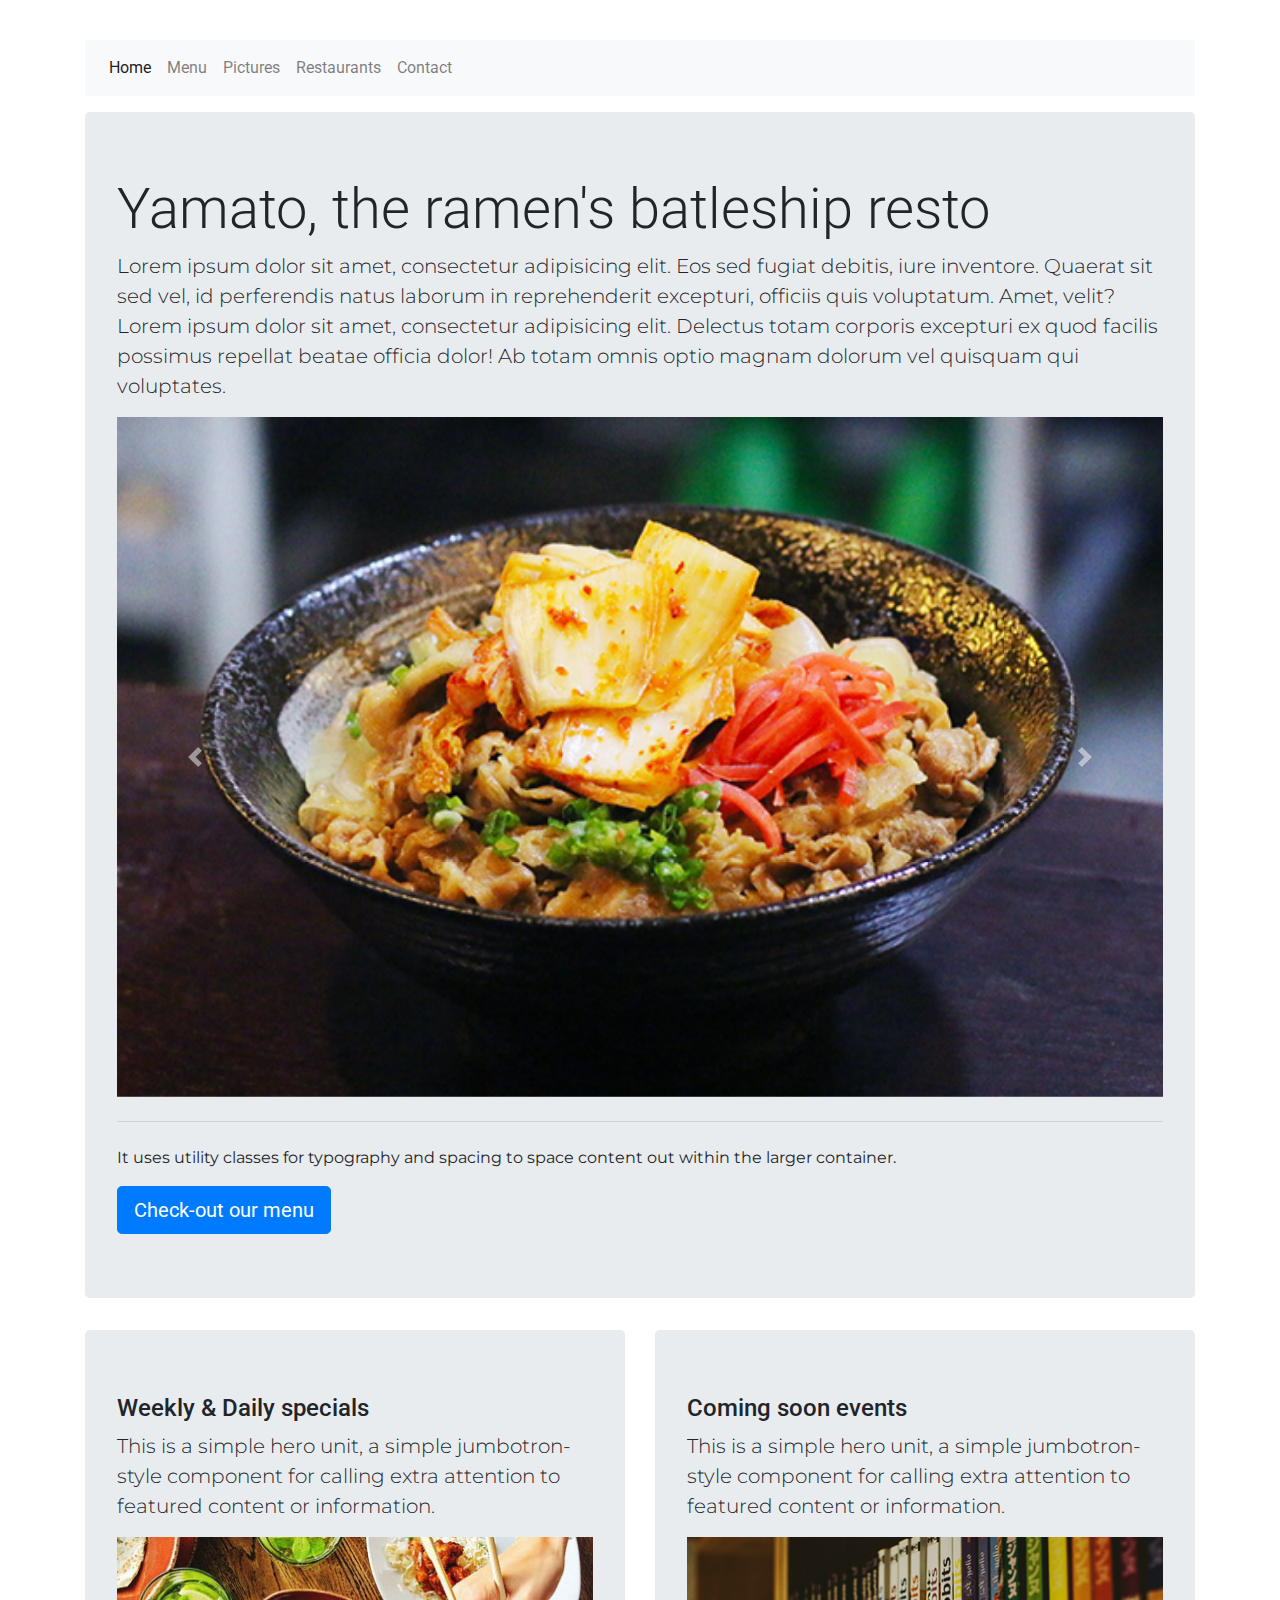
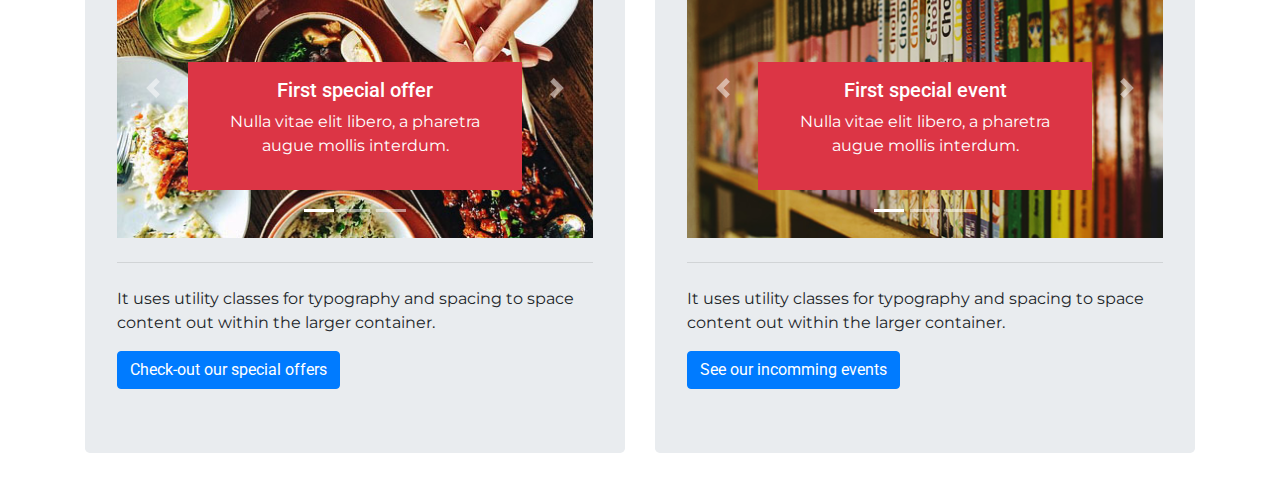
==== index.html @ 6bb769fc "test avec logo en png" ====
<!DOCTYPE html>
<html lang="en">

<head>
  <meta charset="UTF-8">
  <meta name="viewport" content="width=device-width, initial-scale=1.0, shrink-to-fit=no">
  <link rel="stylesheet" href="https://stackpath.bootstrapcdn.com/bootstrap/4.3.1/css/bootstrap.min.css" integrity="sha384-ggOyR0iXCbMQv3Xipma34MD+dH/1fQ784/j6cY/iJTQUOhcWr7x9JvoRxT2MZw1T" crossorigin="anonymous">
  <link href="https://fonts.googleapis.com/css?family=Montserrat:200|Roboto:300&display=swap" rel="stylesheet">
  <link rel="stylesheet" href="assets/css/style.css">
  <title>Yamato's Web Site</title>
</head>

<body>

  <div class="container">

    <!-- header -->

    <!--  <h1>Yamato 大和</h1> -->

    <header>
      <div class="container-fluid">
        <figure class="col-4">
          <a href="index.html">
            <img src="assets/img/logo.png" alt="">
          </a>
        </figure>
      </div>
    </header>

    <!-- nav -->

    <nav class="navbar navbar-expand-lg navbar-light bg-light">

      <button class="navbar-toggler" type="button" data-toggle="collapse" data-target="#navbarSupportedContent" aria-controls="navbarSupportedContent" aria-expanded="false" aria-label="Toggle navigation">
        <span class="navbar-toggler-icon"></span>
      </button>
      <div class="collapse navbar-collapse" id="navbarSupportedContent">
        <ul class="navbar-nav mr-auto">
          <li class="nav-item active">
            <a class="nav-link" href="index.html">Home<span class="sr-only">(current)</span></a>
          </li>
          <li class="nav-item">
            <a class="nav-link" href="menu.html">Menu</a>
          </li>
          <li class="nav-item">
            <a class="nav-link" href="pictures.html">Pictures</a>
          </li>
          <li class="nav-item">
            <a class="nav-link" href="restaurant.html">Restaurants</a>
          </li>
          <li class="nav-item">
            <a class="nav-link" href="contact.html">Contact</a>
          </li>
        </ul>
      </div>
    </nav>

    <!-- jumbotron -->

    <div class="jumbotron">
      <h2 class="display-4">Yamato, the ramen's batleship resto</h2>
      <p class="lead">Lorem ipsum dolor sit amet, consectetur adipisicing elit. Eos sed fugiat debitis, iure inventore. Quaerat sit sed vel, id perferendis natus laborum in reprehenderit excepturi, officiis quis voluptatum. Amet, velit?Lorem ipsum dolor sit amet, consectetur adipisicing elit. Delectus totam corporis excepturi ex quod facilis possimus repellat beatae officia dolor! Ab totam omnis optio magnam dolorum vel quisquam qui voluptates.</p>
      <div id="carouselExampleControls" class="carousel slide" data-ride="carousel">
        <div class="carousel-inner">
          <div class="carousel-item active">
            <img src="assets/img/1.png" class="d-block w-100" alt="picture menu ramen">
          </div>
          <div class="carousel-item">
            <img src="assets/img/2.png" class="d-block w-100" alt="picture menu ramen">
          </div>
          <div class="carousel-item">
            <img src="assets/img/3.png" class="d-block w-100" alt="picture menu ramen">
          </div>
          <div class="carousel-item">
            <img src="assets/img/4.png" class="d-block w-100" alt="picture menu ramen">
          </div>
          <div class="carousel-item">
            <img src="assets/img/5.png" class="d-block w-100" alt="picture menu ramen">
          </div>
        </div>
        <a class="carousel-control-prev" href="#carouselExampleControls" role="button" data-slide="prev">
          <span class="carousel-control-prev-icon" aria-hidden="true"></span>
          <span class="sr-only">Previous</span>
        </a>
        <a class="carousel-control-next" href="#carouselExampleControls" role="button" data-slide="next">
          <span class="carousel-control-next-icon" aria-hidden="true"></span>
          <span class="sr-only">Next</span>
        </a>
      </div>
      <hr class="my-4">
      <p>It uses utility classes for typography and spacing to space content out within the larger container.</p>
      <a class="btn btn-primary btn-lg" href="menu.html" role="button">Check-out our menu</a>
    </div>

    <!--section-->

    <div class="row">
      <div class="col-12 col-lg-6">
        <div class="jumbotron">
          <h4>Weekly & Daily specials</h4>
          <p class="lead">This is a simple hero unit, a simple jumbotron-style component for calling extra attention to featured content or information.</p>
          <div class="bd-example">
            <div id="carouselExampleCaptions" class="carousel slide" data-ride="carousel">
              <ol class="carousel-indicators">
                <li data-target="#carouselExampleCaptions" data-slide-to="0" class="active"></li>
                <li data-target="#carouselExampleCaptions" data-slide-to="1"></li>
                <li data-target="#carouselExampleCaptions" data-slide-to="2"></li>
              </ol>
              <div class="carousel-inner">
                <div class="carousel-item active">
                  <img src="assets/img/daypromo1.png" class="d-block w-100" alt="picture day promo">
                  <div class="carousel-caption d-none d-md-block">
                    <div class="p-3 mb-2 bg-danger text-white">
                      <h5>First special offer</h5>
                      <p>Nulla vitae elit libero, a pharetra augue mollis interdum.</p>
                    </div>
                  </div>
                </div>
                <div class="carousel-item">
                  <img src="assets/img/daypromo2.png" class="d-block w-100" alt="picture day promo">
                  <div class="carousel-caption d-none d-md-block">
                    <div class="p-3 mb-2 bg-danger text-white">
                      <h5>Second special offer</h5>
                      <p>Lorem ipsum dolor sit amet, consectetur adipiscing elit.</p>
                    </div>
                  </div>
                </div>
              </div>
              <a class="carousel-control-prev" href="#carouselExampleCaptions" role="button" data-slide="prev">
                <span class="carousel-control-prev-icon" aria-hidden="true"></span>
                <span class="sr-only">Previous</span>
              </a>
              <a class="carousel-control-next" href="#carouselExampleCaptions" role="button" data-slide="next">
                <span class="carousel-control-next-icon" aria-hidden="true"></span>
                <span class="sr-only">Next</span>
              </a>
            </div>
          </div>
          <hr class="my-4">
          <p>It uses utility classes for typography and spacing to space content out within the larger container.</p>
          <!-- Button trigger modal -->
          <button type="button" class="btn btn-primary" data-toggle="modal" data-target="#exampleModal">
            Check-out our special offers
          </button>

          <!-- Modal -->
          <div class="modal fade" id="exampleModal" tabindex="-1" role="dialog" aria-labelledby="exampleModalLabel" aria-hidden="true">
            <div class="modal-dialog" role="document">
              <div class="modal-content">
                <div class="modal-header">
                  <h5 class="modal-title" id="exampleModalLabel">Specials</h5>
                  <button type="button" class="close" data-dismiss="modal" aria-label="Close">
                    <span aria-hidden="true">&times;</span>
                  </button>
                </div>
                <div class="modal-body">
                  <p>Lorem ipsum dolor sit amet, consectetur adipisicing elit. Impedit quisquam doloremque laboriosam tempore enim dignissimos sit repellendus quasi, quidem, soluta! Accusantium aut dolor, aliquid similique obcaecati dignissimos alias ducimus.Lorem ipsum dolor sit amet, consectetur adipisicing elit. Impedit quisquam doloremque laboriosam tempore enim dignissimos sit repellendus quasi, quidem, soluta! Accusantium aut dolor, aliquid similique obcaecati dignissimos alias ducimus.
                  </p>
                </div>
                <div class="modal-footer">
                  <button type="button" class="btn btn-secondary" data-dismiss="modal">Close</button>
                  <button type="button" class="btn btn-primary">Get started</button>
                </div>
              </div>
            </div>
          </div>
        </div>
      </div>

      <!-- special events -->

      <div class="col-12 col-lg-6">
        <div class="jumbotron">
          <h4>Coming soon events</h4>
          <p class="lead">This is a simple hero unit, a simple jumbotron-style component for calling extra attention to featured content or information.</p>
          <!-- carousel special events -->
          <div class="bd-example">
            <div id="carouselExampleCaptions" class="carousel slide" data-ride="carousel">
              <ol class="carousel-indicators">
                <li data-target="#carouselExampleCaptions" data-slide-to="0" class="active"></li>
                <li data-target="#carouselExampleCaptions" data-slide-to="1"></li>
                <li data-target="#carouselExampleCaptions" data-slide-to="2"></li>
              </ol>
              <div class="carousel-inner">
                <div class="carousel-item active">
                  <img src="assets/img/specialevent1.png" class="d-block w-100" alt="picture special events">
                  <div class="carousel-caption d-none d-md-block">
                    <div class="p-3 mb-2 bg-danger text-white">
                      <h5>First special event</h5>
                      <p>Nulla vitae elit libero, a pharetra augue mollis interdum.</p>
                    </div>
                  </div>
                </div>
                <div class="carousel-item">
                  <img src="assets/img/specialevent2.png" class="d-block w-100" alt="picture special events">
                  <div class="carousel-caption d-none d-md-block">
                    <div class="p-3 mb-2 bg-danger text-white">
                      <h5>Second special event</h5>
                      <p>Lorem ipsum dolor sit amet, consectetur adipiscing elit.</p>
                    </div>
                  </div>
                </div>
              </div>
              <a class="carousel-control-prev" href="#carouselExampleCaptions" role="button" data-slide="prev">
                <span class="carousel-control-prev-icon" aria-hidden="true"></span>
                <span class="sr-only">Previous</span>
              </a>
              <a class="carousel-control-next" href="#carouselExampleCaptions" role="button" data-slide="next">
                <span class="carousel-control-next-icon" aria-hidden="true"></span>
                <span class="sr-only">Next</span>
              </a>
            </div>
          </div>
          <!-- continuation jumbotron section special events -->
          <hr class="my-4">
          <p>It uses utility classes for typography and spacing to space content out within the larger container.</p>
          <!-- Button trigger modal -->
          <button type="button" class="btn btn-primary" data-toggle="modal" data-target="#exampleModal">
            See our incomming events
          </button>

          <!-- Modal -->
          <div class="modal fade" id="exampleModal" tabindex="-1" role="dialog" aria-labelledby="exampleModalLabel" aria-hidden="true">
            <div class="modal-dialog" role="document">
              <div class="modal-content">
                <div class="modal-header">
                  <h5 class="modal-title" id="exampleModalLabel">Incomming events</h5>
                  <button type="button" class="close" data-dismiss="modal" aria-label="Close">
                    <span aria-hidden="true">&times;</span>
                  </button>
                </div>
                <div class="modal-body">
                  <p>Lorem ipsum dolor sit amet, consectetur adipisicing elit. Distinctio labore repellat consequatur id quasi accusamus laborum repudiandae quos nesciunt beatae. Magnam architecto porro ad dolorum veniam laborum eaque aliquam dolorem!Lorem ipsum dolor sit amet, consectetur adipisicing elit. Distinctio labore repellat consequatur id quasi accusamus laborum repudiandae quos nesciunt beatae. Magnam architecto porro ad dolorum veniam laborum eaque aliquam dolorem!</p>
                </div>
                <div class="modal-footer">
                  <button type="button" class="btn btn-secondary" data-dismiss="modal">Close</button>
                  <button type="button" class="btn btn-primary">Get started</button>
                </div>
              </div>
            </div>
          </div>
        </div>
      </div>
    </div>


  </div>




  <script src="https://code.jquery.com/jquery-3.3.1.slim.min.js" integrity="sha384-q8i/X+965DzO0rT7abK41JStQIAqVgRVzpbzo5smXKp4YfRvH+8abtTE1Pi6jizo" crossorigin="anonymous"></script>
  <script src="https://cdnjs.cloudflare.com/ajax/libs/popper.js/1.14.7/umd/popper.min.js" integrity="sha384-UO2eT0CpHqdSJQ6hJty5KVphtPhzWj9WO1clHTMGa3JDZwrnQq4sF86dIHNDz0W1" crossorigin="anonymous"></script>
  <script src="https://stackpath.bootstrapcdn.com/bootstrap/4.3.1/js/bootstrap.min.js" integrity="sha384-JjSmVgyd0p3pXB1rRibZUAYoIIy6OrQ6VrjIEaFf/nJGzIxFDsf4x0xIM+B07jRM" crossorigin="anonymous"></script>
</body>

</html>
---- assets/css/style.css ----
/* this colors are on testing 
$brand-color:#BFC7BF;
$accent-color:#e9ecef;
$main-font-color:#434A43;*/
body h4 {
  font-family: "Roboto", sans-serif; }
body p {
  font-family: "Montserrat", sans-serif; }

.jumbotron h2 {
  font-family: "Roboto", sans-serif; }

nav {
  margin-top: 1em;
  margin-bottom: 1em; }

.list-group {
  margin-bottom: 1em;
  font-family: "Roboto", sans-serif; }

form {
  margin-top: 1em; }

/*# sourceMappingURL=style.css.map */
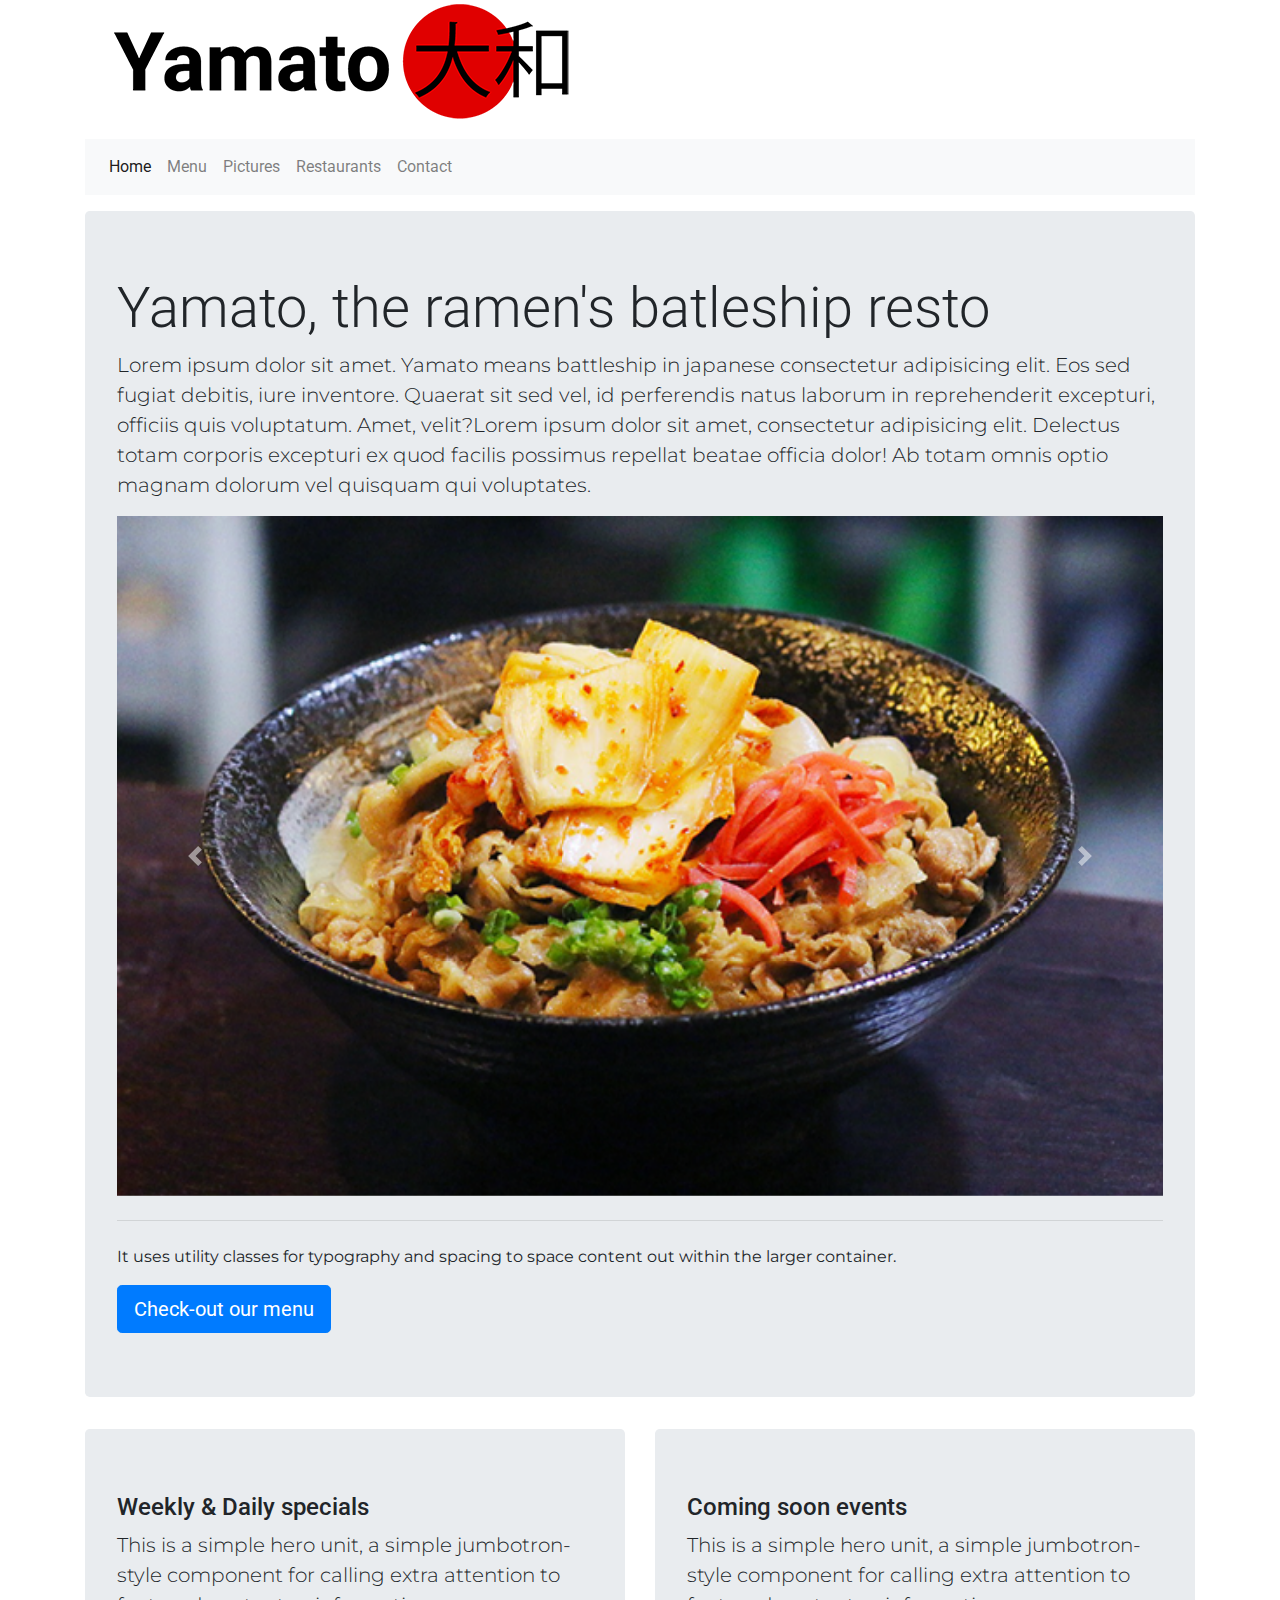
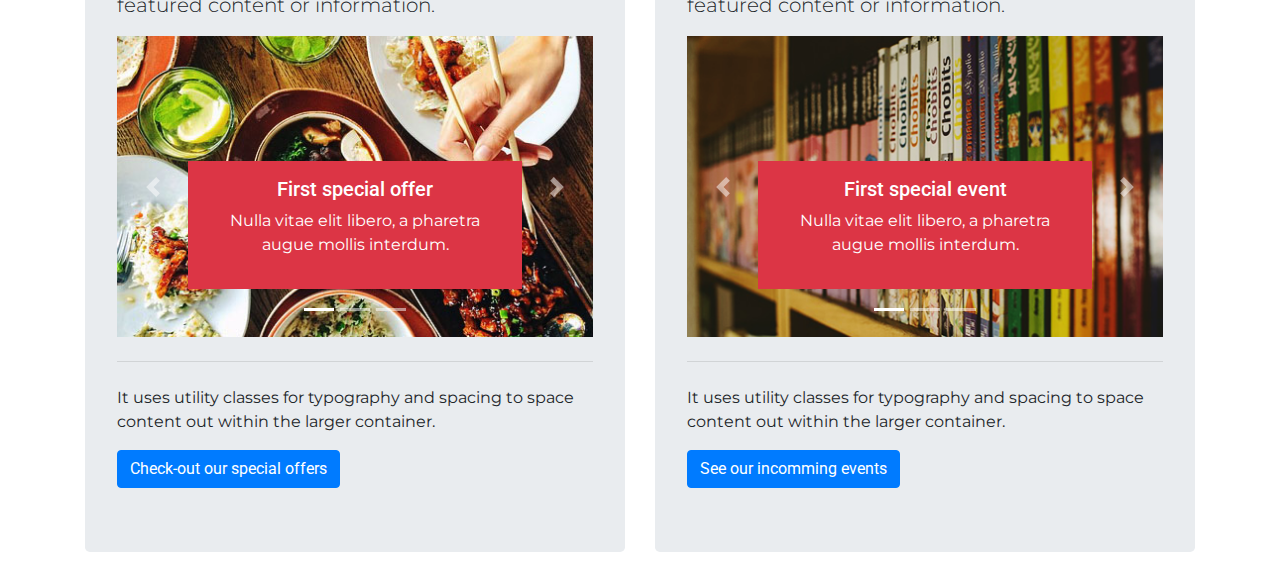
==== commit 6efa7c49: "details, le carousel special events le cadre info disparait sur ver mobile" ====
--- a/index.html
+++ b/index.html
@@ -19,10 +19,10 @@
     <!--  <h1>Yamato 大和</h1> -->
 
     <header>
-      <div class="container-fluid">
-        <figure class="col-4">
+      <div>
+        <figure class="col-12">
           <a href="index.html">
-            <img src="assets/img/logo.png" alt="">
+            <img src="assets/img/logo.png" class="img-fluid" alt="">
           </a>
         </figure>
       </div>
@@ -60,7 +60,7 @@
 
     <div class="jumbotron">
       <h2 class="display-4">Yamato, the ramen's batleship resto</h2>
-      <p class="lead">Lorem ipsum dolor sit amet, consectetur adipisicing elit. Eos sed fugiat debitis, iure inventore. Quaerat sit sed vel, id perferendis natus laborum in reprehenderit excepturi, officiis quis voluptatum. Amet, velit?Lorem ipsum dolor sit amet, consectetur adipisicing elit. Delectus totam corporis excepturi ex quod facilis possimus repellat beatae officia dolor! Ab totam omnis optio magnam dolorum vel quisquam qui voluptates.</p>
+      <p class="lead">Lorem ipsum dolor sit amet. <span>Yamato means battleship in japanese</span> consectetur adipisicing elit. Eos sed fugiat debitis, iure inventore. Quaerat sit sed vel, id perferendis natus laborum in reprehenderit excepturi, officiis quis voluptatum. Amet, velit?Lorem ipsum dolor sit amet, consectetur adipisicing elit. Delectus totam corporis excepturi ex quod facilis possimus repellat beatae officia dolor! Ab totam omnis optio magnam dolorum vel quisquam qui voluptates.</p>
       <div id="carouselExampleControls" class="carousel slide" data-ride="carousel">
         <div class="carousel-inner">
           <div class="carousel-item active">
--- a/assets/css/style.css
+++ b/assets/css/style.css
@@ -14,10 +14,15 @@
   margin-top: 1em;
   margin-bottom: 1em; }
 
+/* MENU  depliant */
 .list-group {
   margin-bottom: 1em;
   font-family: "Roboto", sans-serif; }
+  .list-group .icon {
+    display: flex;
+    justify-content: space-between; }
 
+/* Contact */
 form {
   margin-top: 1em; }
 
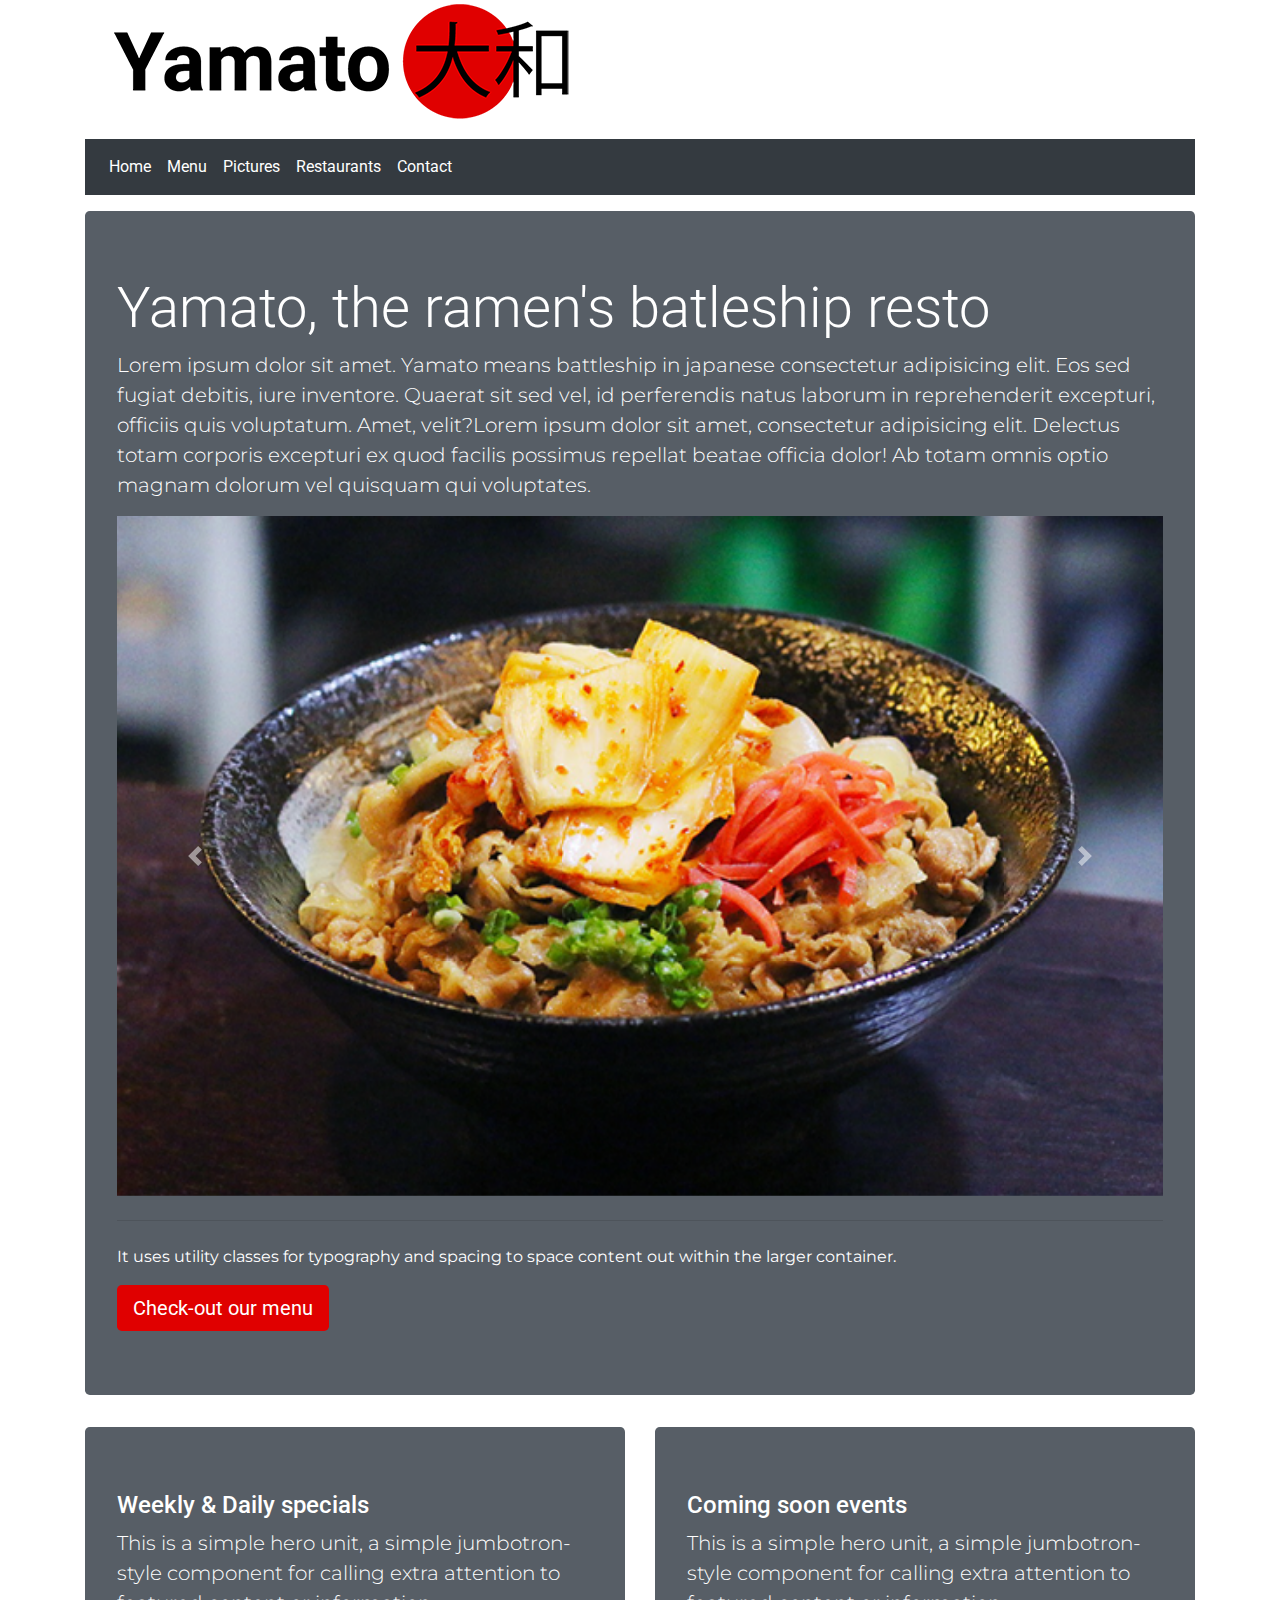
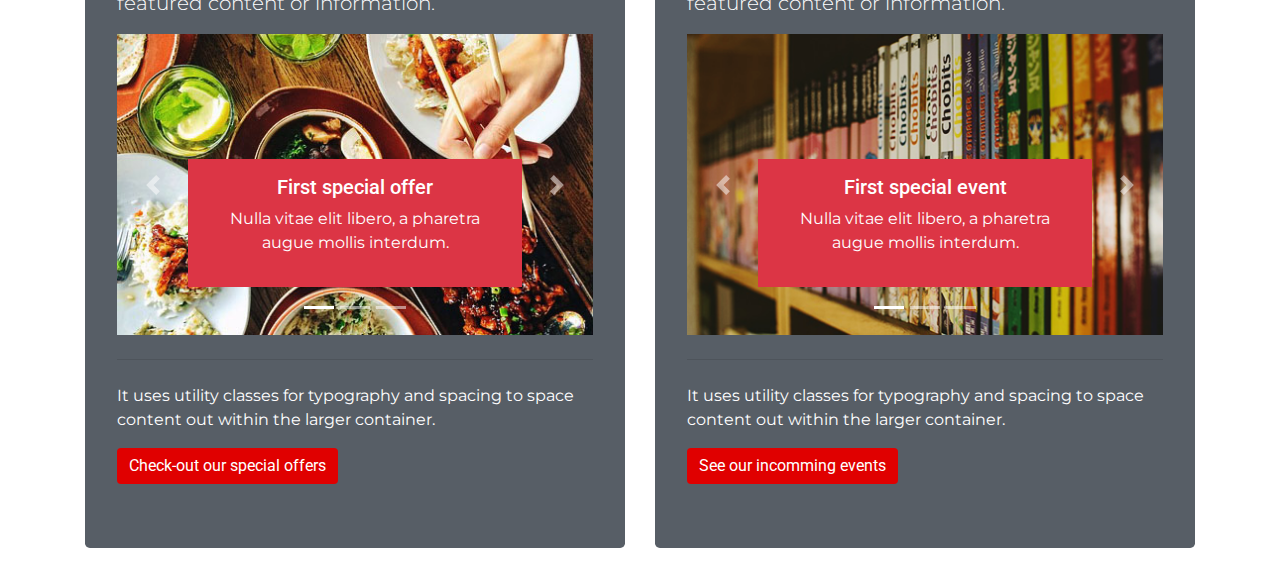
==== commit 0b5b002c: "quelques modifs de style et ecrassement avec SASS" ====
--- a/index.html
+++ b/index.html
@@ -5,8 +5,10 @@
   <meta charset="UTF-8">
   <meta name="viewport" content="width=device-width, initial-scale=1.0, shrink-to-fit=no">
   <link rel="stylesheet" href="https://stackpath.bootstrapcdn.com/bootstrap/4.3.1/css/bootstrap.min.css" integrity="sha384-ggOyR0iXCbMQv3Xipma34MD+dH/1fQ784/j6cY/iJTQUOhcWr7x9JvoRxT2MZw1T" crossorigin="anonymous">
+  <link rel="stylesheet" href="assets/css/style.css">
   <link href="https://fonts.googleapis.com/css?family=Montserrat:200|Roboto:300&display=swap" rel="stylesheet">
-  <link rel="stylesheet" href="assets/css/style.css">
+
+  <link rel="shortcut icon" type="image/png" href="assets/img/logofavi.png">
   <title>Yamato's Web Site</title>
 </head>
 
@@ -22,7 +24,7 @@
       <div>
         <figure class="col-12">
           <a href="index.html">
-            <img src="assets/img/logo.png" class="img-fluid" alt="">
+            <img src="assets/img/logo.png" class="img-fluid" alt="logo principal restaurant">
           </a>
         </figure>
       </div>
@@ -30,7 +32,7 @@
 
     <!-- nav -->
 
-    <nav class="navbar navbar-expand-lg navbar-light bg-light">
+    <nav class="navbar navbar-expand-lg navbar-light bg-dark">
 
       <button class="navbar-toggler" type="button" data-toggle="collapse" data-target="#navbarSupportedContent" aria-controls="navbarSupportedContent" aria-expanded="false" aria-label="Toggle navigation">
         <span class="navbar-toggler-icon"></span>
@@ -64,19 +66,19 @@
       <div id="carouselExampleControls" class="carousel slide" data-ride="carousel">
         <div class="carousel-inner">
           <div class="carousel-item active">
-            <img src="assets/img/1.png" class="d-block w-100" alt="picture menu ramen">
-          </div>
-          <div class="carousel-item">
-            <img src="assets/img/2.png" class="d-block w-100" alt="picture menu ramen">
-          </div>
-          <div class="carousel-item">
-            <img src="assets/img/3.png" class="d-block w-100" alt="picture menu ramen">
-          </div>
-          <div class="carousel-item">
-            <img src="assets/img/4.png" class="d-block w-100" alt="picture menu ramen">
-          </div>
-          <div class="carousel-item">
-            <img src="assets/img/5.png" class="d-block w-100" alt="picture menu ramen">
+            <img src="assets/img/1.png" class="d-block w-100" alt="picture menu one ramen">
+          </div>
+          <div class="carousel-item">
+            <img src="assets/img/2.png" class="d-block w-100" alt="picture menu two ramen">
+          </div>
+          <div class="carousel-item">
+            <img src="assets/img/3.png" class="d-block w-100" alt="picture menu three ramen">
+          </div>
+          <div class="carousel-item">
+            <img src="assets/img/4.png" class="d-block w-100" alt="picture menu four ramen">
+          </div>
+          <div class="carousel-item">
+            <img src="assets/img/5.png" class="d-block w-100" alt="picture menu five ramen">
           </div>
         </div>
         <a class="carousel-control-prev" href="#carouselExampleControls" role="button" data-slide="prev">
@@ -91,6 +93,7 @@
       <hr class="my-4">
       <p>It uses utility classes for typography and spacing to space content out within the larger container.</p>
       <a class="btn btn-primary btn-lg" href="menu.html" role="button">Check-out our menu</a>
+
     </div>
 
     <!--section-->
@@ -109,7 +112,7 @@
               </ol>
               <div class="carousel-inner">
                 <div class="carousel-item active">
-                  <img src="assets/img/daypromo1.png" class="d-block w-100" alt="picture day promo">
+                  <img src="assets/img/daypromo1.png" class="d-block w-100" alt="picture day's promo one">
                   <div class="carousel-caption d-none d-md-block">
                     <div class="p-3 mb-2 bg-danger text-white">
                       <h5>First special offer</h5>
@@ -118,7 +121,7 @@
                   </div>
                 </div>
                 <div class="carousel-item">
-                  <img src="assets/img/daypromo2.png" class="d-block w-100" alt="picture day promo">
+                  <img src="assets/img/daypromo2.png" class="d-block w-100" alt="picture day's promo two">
                   <div class="carousel-caption d-none d-md-block">
                     <div class="p-3 mb-2 bg-danger text-white">
                       <h5>Second special offer</h5>
@@ -184,7 +187,7 @@
               </ol>
               <div class="carousel-inner">
                 <div class="carousel-item active">
-                  <img src="assets/img/specialevent1.png" class="d-block w-100" alt="picture special events">
+                  <img src="assets/img/specialevent1.png" class="d-block w-100" alt="picture special events one">
                   <div class="carousel-caption d-none d-md-block">
                     <div class="p-3 mb-2 bg-danger text-white">
                       <h5>First special event</h5>
@@ -193,7 +196,7 @@
                   </div>
                 </div>
                 <div class="carousel-item">
-                  <img src="assets/img/specialevent2.png" class="d-block w-100" alt="picture special events">
+                  <img src="assets/img/specialevent2.png" class="d-block w-100" alt="picture special events two">
                   <div class="carousel-caption d-none d-md-block">
                     <div class="p-3 mb-2 bg-danger text-white">
                       <h5>Second special event</h5>
--- a/assets/css/style.css
+++ b/assets/css/style.css
@@ -1,18 +1,43 @@
-/* this colors are on testing 
-$brand-color:#BFC7BF;
-$accent-color:#e9ecef;
-$main-font-color:#434A43;*/
 body h4 {
   font-family: "Roboto", sans-serif; }
 body p {
   font-family: "Montserrat", sans-serif; }
 
-.jumbotron h2 {
-  font-family: "Roboto", sans-serif; }
+/*HEADERS*/
+.jumbotron {
+  background-color: #575e66;
+  color: white; }
+  .jumbotron h2 {
+    font-family: "Roboto", sans-serif; }
+  .jumbotron .btn-primary {
+    background-color: #e00000;
+    border: #e00000; }
 
+/*NAVIGATEUR*/
 nav {
   margin-top: 1em;
-  margin-bottom: 1em; }
+  margin-bottom: 1em;
+  color: white; }
+
+.navbar-light .navbar-nav .nav-link {
+  color: white; }
+
+.navbar-light .navbar-nav .active > .nav-link,
+.navbar-light .navbar-nav .nav-link.active,
+.navbar-light .navbar-nav .nav-link.show,
+.navbar-light .navbar-nav .show > .nav-link {
+  color: white; }
+
+.navbar-light .navbar-toggler {
+  color: rgba(255, 255, 255, 0.5);
+  border-color: rgba(255, 255, 255, 0.1); }
+
+.navbar-light .navbar-toggler-icon {
+  background-image: url("data:image/svg+xml,%3csvg viewBox='0 0 30 30' xmlns='http://www.w3.org/2000/svg'%3e%3cpath stroke='rgba(255, 255, 255, 0.5)' stroke-width='2' stroke-linecap='round' stroke-miterlimit='10' d='M4 7h22M4 15h22M4 23h22'/%3e%3c/svg%3e"); }
+
+.navbar-light .navbar-nav .nav-link:focus,
+.navbar-light .navbar-nav .nav-link:hover {
+  color: rgba(215, 215, 215, 0.7); }
 
 /* MENU  depliant */
 .list-group {
@@ -22,7 +47,8 @@
     display: flex;
     justify-content: space-between; }
 
-/* Contact */
+/* RESTAURANT */
+/* CONTACT */
 form {
   margin-top: 1em; }
 
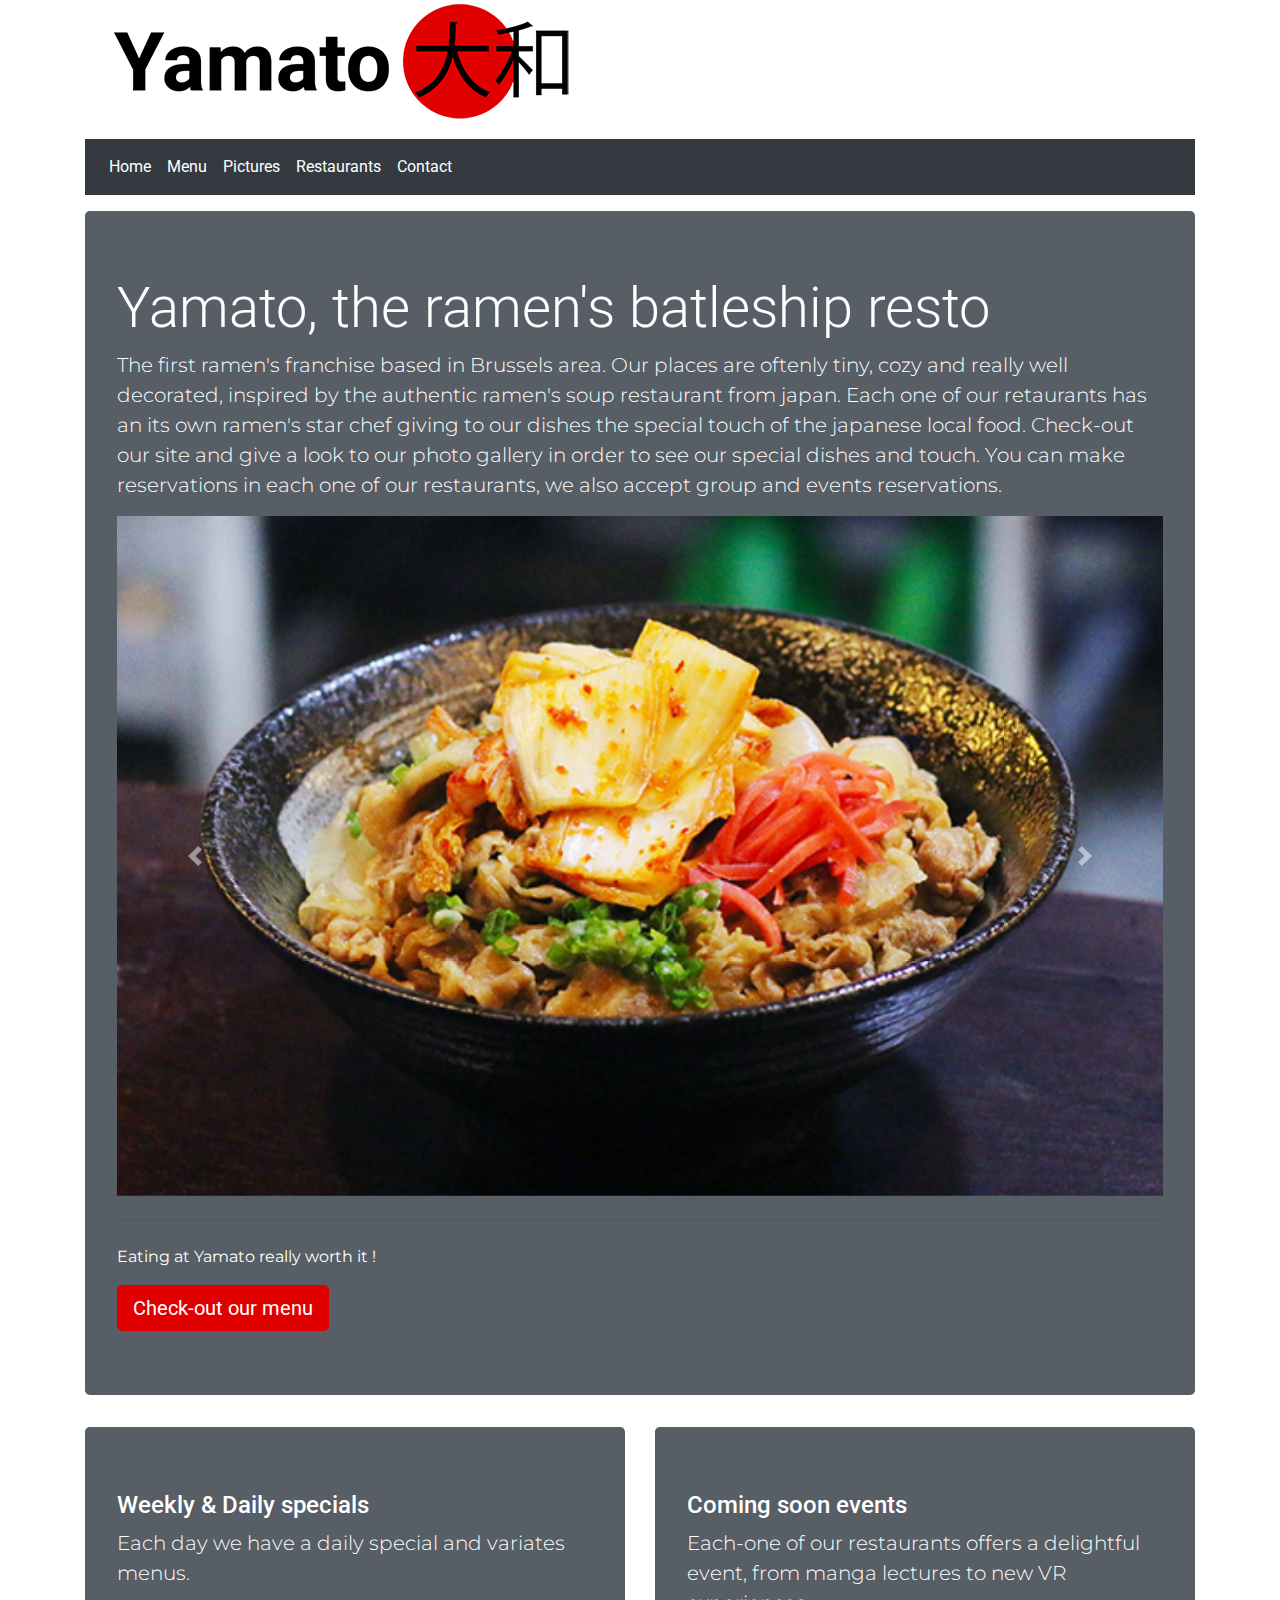
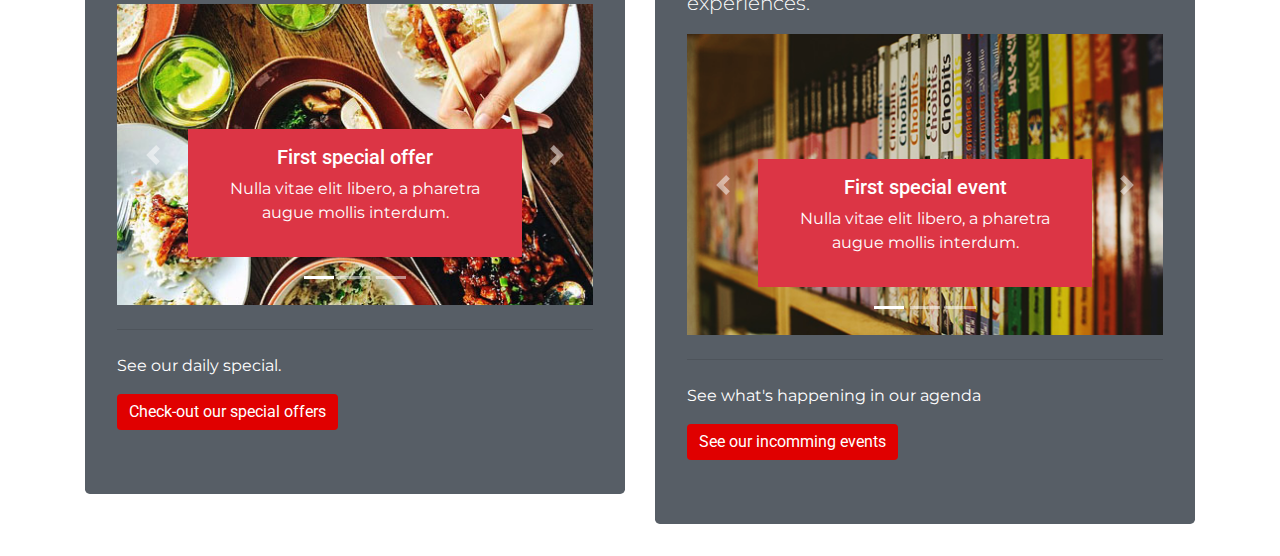
==== commit faaf283d: "ajouté du texte original au contenu" ====
--- a/index.html
+++ b/index.html
@@ -62,7 +62,7 @@
 
     <div class="jumbotron">
       <h2 class="display-4">Yamato, the ramen's batleship resto</h2>
-      <p class="lead">Lorem ipsum dolor sit amet. <span>Yamato means battleship in japanese</span> consectetur adipisicing elit. Eos sed fugiat debitis, iure inventore. Quaerat sit sed vel, id perferendis natus laborum in reprehenderit excepturi, officiis quis voluptatum. Amet, velit?Lorem ipsum dolor sit amet, consectetur adipisicing elit. Delectus totam corporis excepturi ex quod facilis possimus repellat beatae officia dolor! Ab totam omnis optio magnam dolorum vel quisquam qui voluptates.</p>
+      <p class="lead">The first ramen's franchise based in Brussels area. Our places are oftenly tiny, cozy and really well decorated, inspired by the authentic ramen's soup restaurant from japan. Each one of our retaurants has an its own ramen's star chef giving to our dishes the special touch of the japanese local food. Check-out our site and give a look to our photo gallery in order to see our special dishes and touch. You can make reservations in each one of our restaurants, we also accept group and events reservations.</p>
       <div id="carouselExampleControls" class="carousel slide" data-ride="carousel">
         <div class="carousel-inner">
           <div class="carousel-item active">
@@ -91,7 +91,7 @@
         </a>
       </div>
       <hr class="my-4">
-      <p>It uses utility classes for typography and spacing to space content out within the larger container.</p>
+      <p>Eating at Yamato really worth it !</p>
       <a class="btn btn-primary btn-lg" href="menu.html" role="button">Check-out our menu</a>
 
     </div>
@@ -102,7 +102,7 @@
       <div class="col-12 col-lg-6">
         <div class="jumbotron">
           <h4>Weekly & Daily specials</h4>
-          <p class="lead">This is a simple hero unit, a simple jumbotron-style component for calling extra attention to featured content or information.</p>
+          <p class="lead">Each day we have a daily special and variates menus.</p>
           <div class="bd-example">
             <div id="carouselExampleCaptions" class="carousel slide" data-ride="carousel">
               <ol class="carousel-indicators">
@@ -141,7 +141,7 @@
             </div>
           </div>
           <hr class="my-4">
-          <p>It uses utility classes for typography and spacing to space content out within the larger container.</p>
+          <p>See our daily special.</p>
           <!-- Button trigger modal -->
           <button type="button" class="btn btn-primary" data-toggle="modal" data-target="#exampleModal">
             Check-out our special offers
@@ -176,7 +176,7 @@
       <div class="col-12 col-lg-6">
         <div class="jumbotron">
           <h4>Coming soon events</h4>
-          <p class="lead">This is a simple hero unit, a simple jumbotron-style component for calling extra attention to featured content or information.</p>
+          <p class="lead">Each-one of our restaurants offers a delightful event, from manga lectures to new VR experiences.</p>
           <!-- carousel special events -->
           <div class="bd-example">
             <div id="carouselExampleCaptions" class="carousel slide" data-ride="carousel">
@@ -217,7 +217,7 @@
           </div>
           <!-- continuation jumbotron section special events -->
           <hr class="my-4">
-          <p>It uses utility classes for typography and spacing to space content out within the larger container.</p>
+          <p> See what's happening in our agenda</p>
           <!-- Button trigger modal -->
           <button type="button" class="btn btn-primary" data-toggle="modal" data-target="#exampleModal">
             See our incomming events
--- a/assets/css/style.css
+++ b/assets/css/style.css
@@ -48,6 +48,16 @@
     justify-content: space-between; }
 
 /* RESTAURANT */
+.btn-primary {
+  color: #fff;
+  background-color: #e00000;
+  border-color: #e00000; }
+
+.btn-primary:hover {
+  color: #fff;
+  background-color: #e00000;
+  border-color: #e00000; }
+
 /* CONTACT */
 form {
   margin-top: 1em; }
